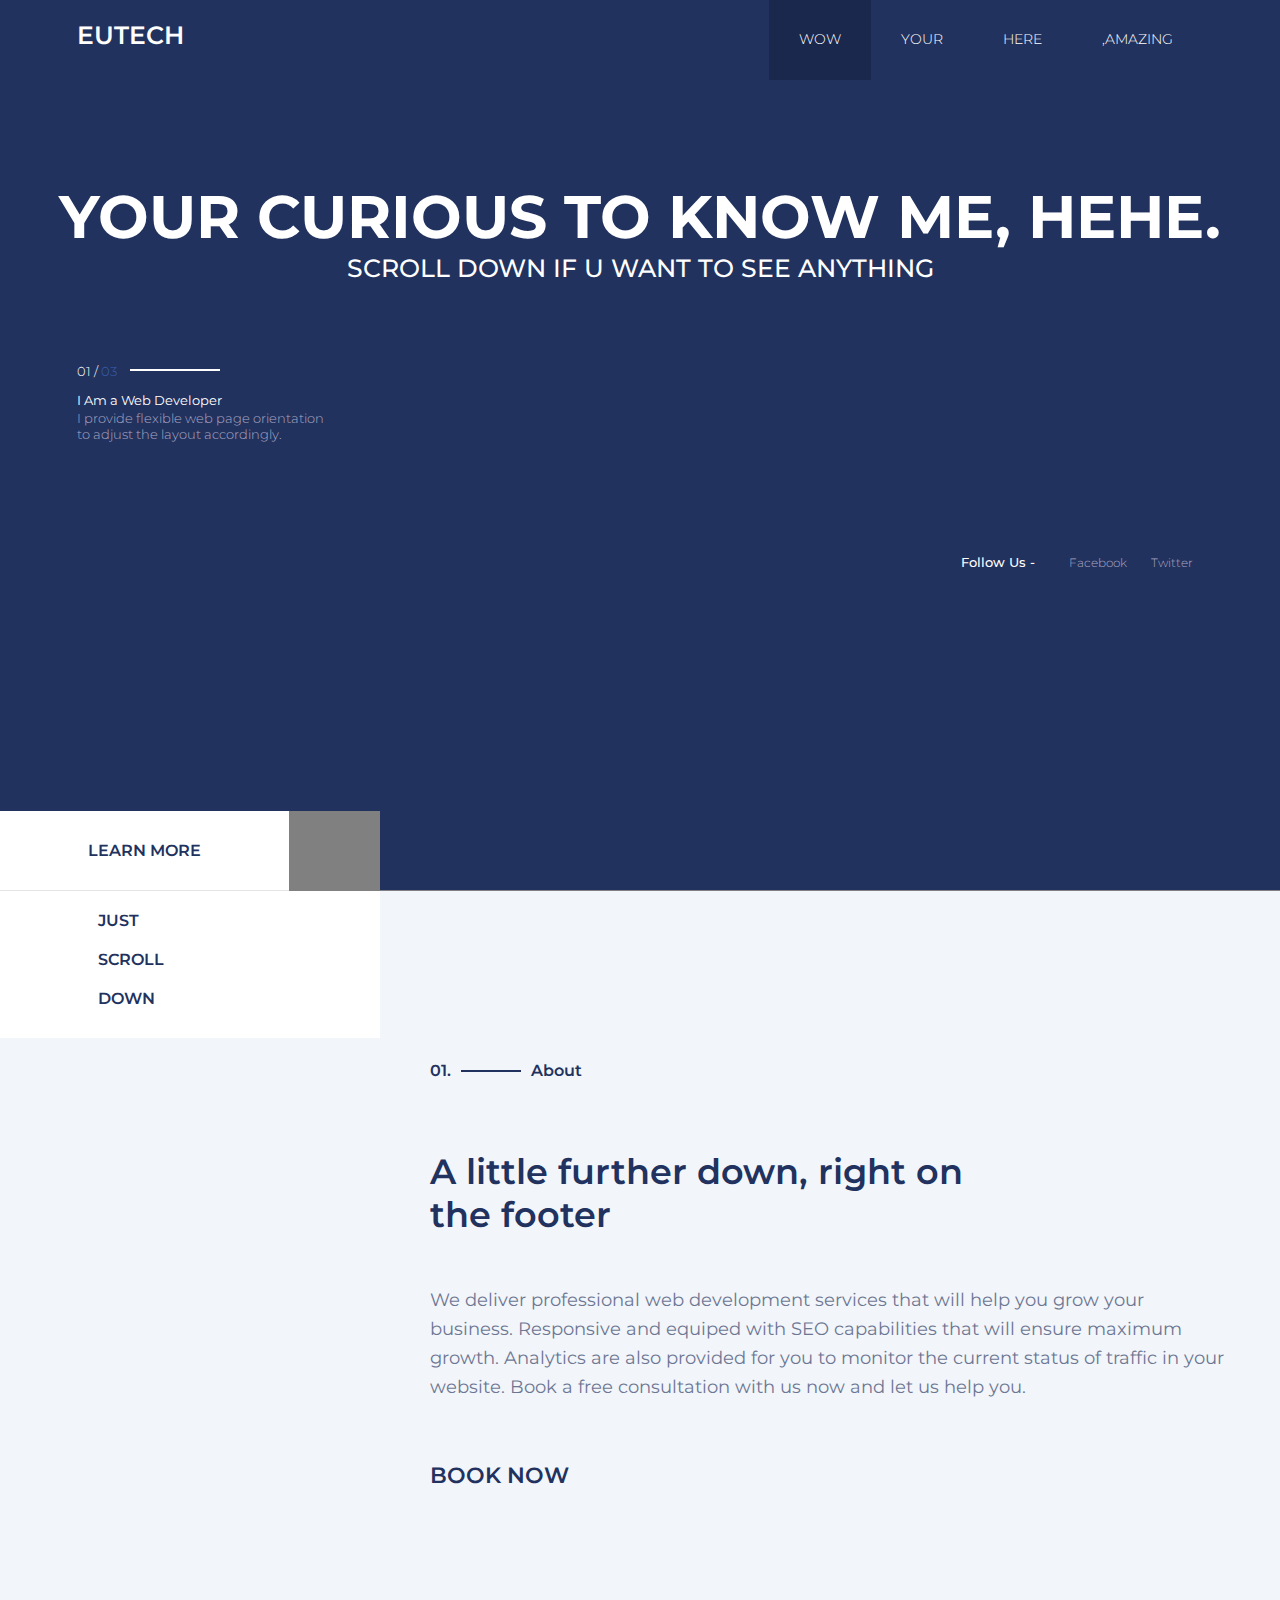
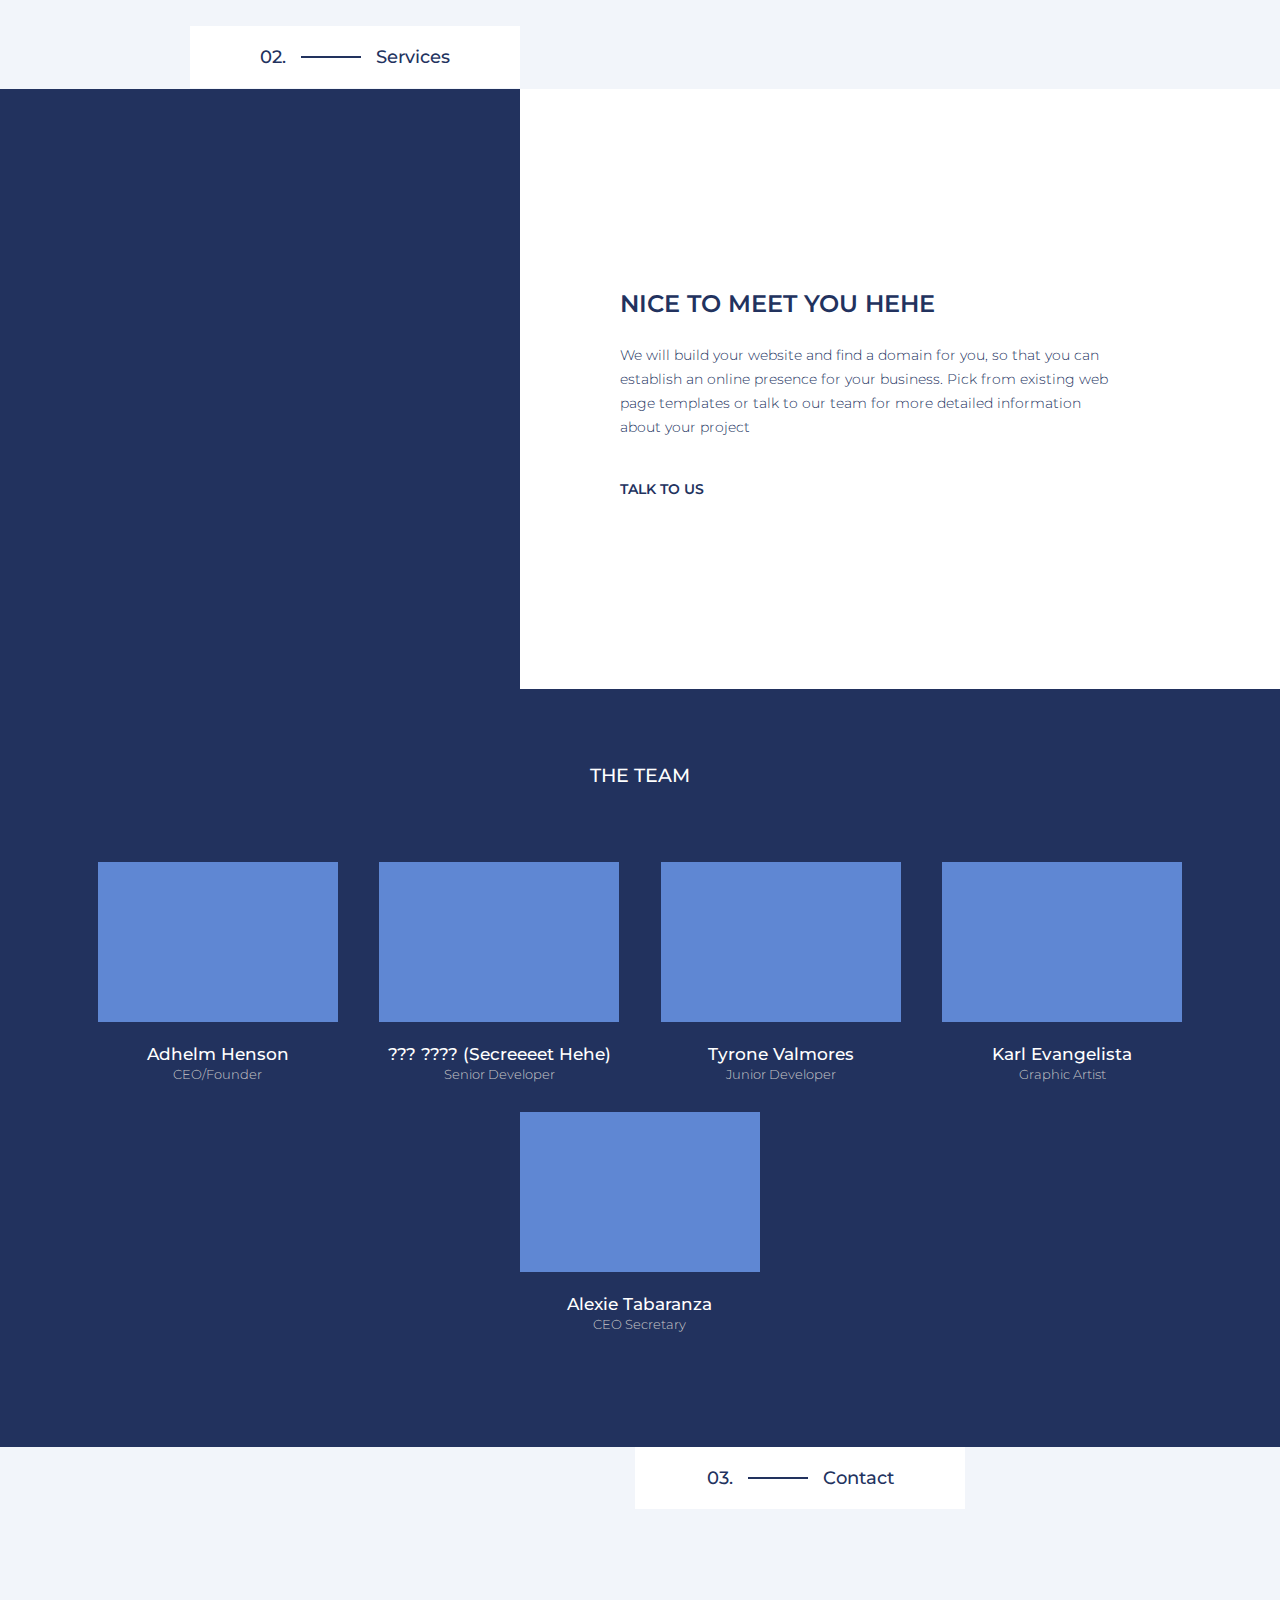
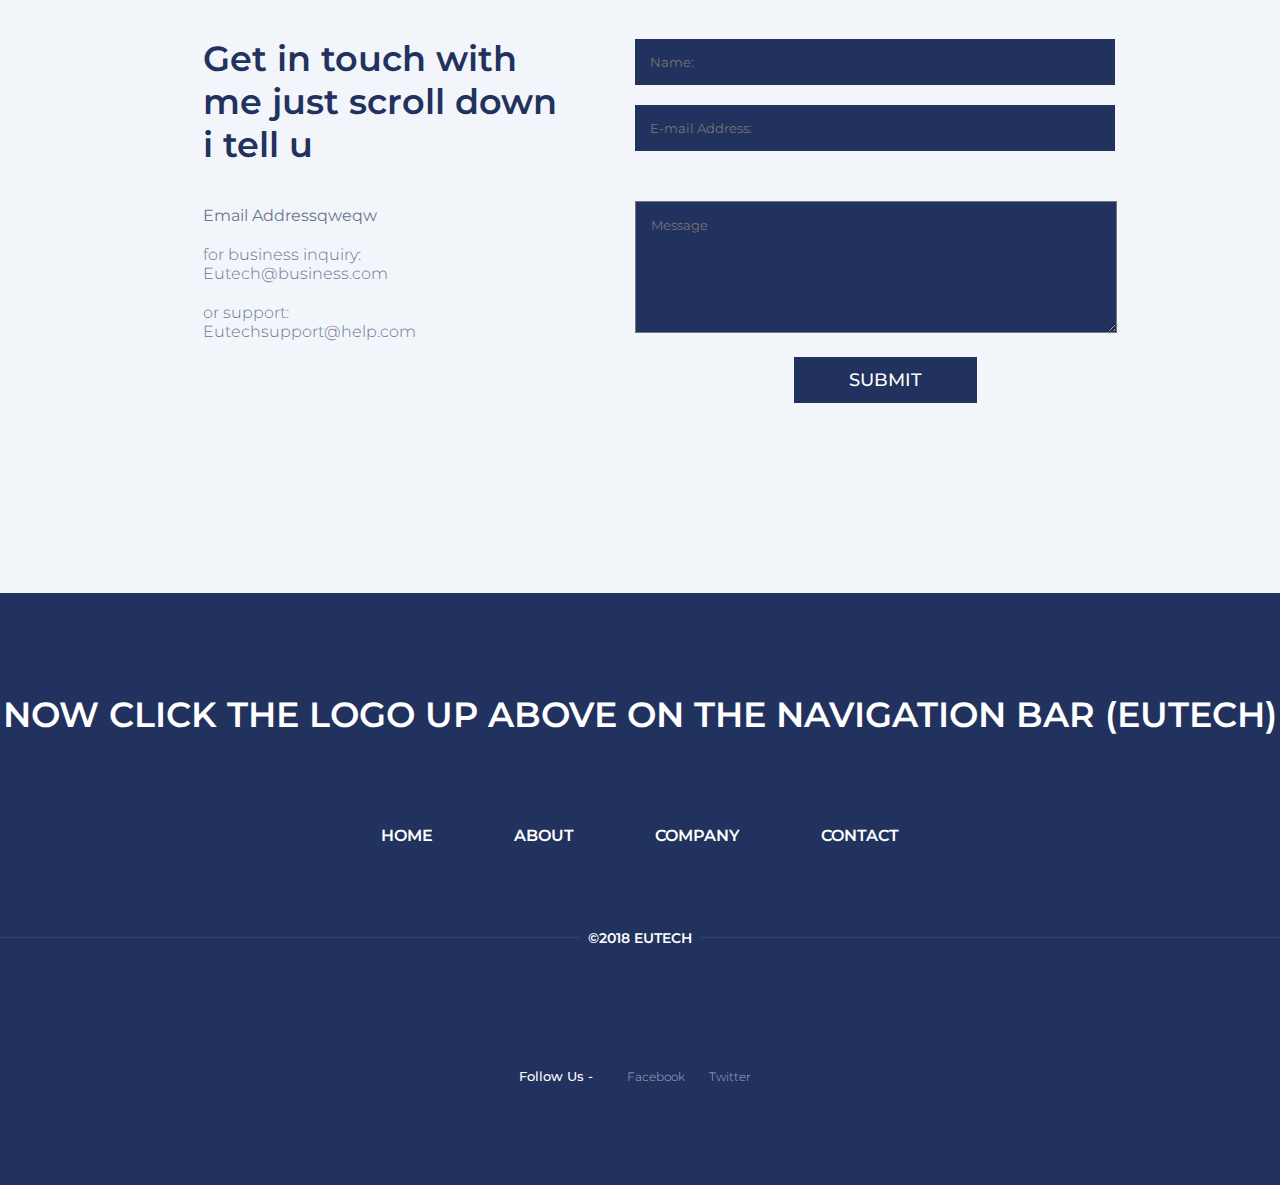
==== index.html @ febeaf43 "The First Instruction" ====
<!DOCTYPE html>
<html lang="en">
<head>
    <meta charset="UTF-8">
    <meta name="viewport" content="width=device-width, initial-scale=1.0">
    <meta http-equiv="X-UA-Compatible" content="ie=edge">
    <link rel="stylesheet" href="assets/includes/style.css">
    <script src="assets/includes/jquery-3.3.1.min.js"></script>
    <title>EUTech</title>
</head>
<body>
<section id="home">
    <nav>
        <div class="container">
            <div id="logo-container">
                <a href="">EUTECH</a>
            </div>
            <div id="nav-list">
                <ul>
                    <li class="links"><a href="">WOW</a></li>
                    <li class="links"><a href="">YOUR</a></li>
                    <li class="links"><a href="">HERE</a></li>
                    <li class="links"><a href="">,AMAZING</a></li>
                </ul>
            </div>
            <div id="hamburger">
                <ul>
                    <li></li>
                    <li></li>
                    <li></li>
                </ul>
            </div>
        </div>
    </nav>
    <div id="collapse">
            <div id="drop-down">
                <ul>
                    <li class="links"><a href="">WOW</a></li>
                    <li class="links"><a href="">YOUR</a></li>
                    <li class="links"><a href="">HERE</a></li>
                    <li class="links"><a href="">,AMAZING</a></li>
                </ul>
            </div>
        </div>
    <div id="page-title">
        <div id="title">YOUR CURIOUS TO KNOW ME, HEHE.</div>
        <div id="sub-title">SCROLL DOWN IF U WANT TO SEE ANYTHING</div>
    </div>
    <div id="image-container">
        <div id="case">
            <img src="assets/images/my-case.png" alt="">
        </div>
        <div id="monitor">
            <img src="assets/images/monitor.png" alt="">
        </div>
        <div id="website">
            <img src="assets/images/website.png" alt="">
        </div>
        <div id="mouse">
            <img src="assets/images/my-mouse.png" alt="">
        </div>
    </div>
    <div class="container">
        <div class="left-box">
            <div class="inline-blocks">
                <span id="white">01 /</span>
                <span id="dark-blue">03</span>
                <div id="line"></div>
            </div>
            <div id="responsive-text">
                <div id="title">I Am a Web Developer</div>
                <div id="sub-title">I provide flexible web page orientation to adjust the layout accordingly.</div>
            </div>
        </div>
    </div>
    <div class="container">
        <div class="follow-us">
            <span id="title">Follow Us - </span>
            <span id="facebook" class="follow-margin"><a href="#">Facebook</a></span>
            <span class="follow-margin"><a href="#">Twitter</a></span>
        </div>
    </div>
</section>
<section id="about">
    <div id="learn-more">
        <div id="top">
            <div class="title">LEARN MORE</div>
            <div id="arrow-container">
            </div>
        </div>
        <div id="bottom">
            <div class="container">
                <ul>
                    <li><a href="">JUST</a></li>
                    <li><a href="">SCROLL</a></li>
                    <li><a href="">DOWN</a></li>
                </ul>
            </div>
        </div>
    </div>
    <div id="about-content">
        <div id="top">
            <span>01. </span>
            <div></div>
            <span>About</span>
        </div>
        <div id="about-title">
            A little further down, right on the footer
        </div>
        <div id="about-p">
                We deliver professional web development services that will help you grow your business. 
                Responsive and equiped with SEO capabilities that will ensure maximum growth. 
                Analytics are also provided for you to monitor the current status of traffic in your website. 
                Book a free consultation with us now and let us help you.
        </div>
        <div id="book-now"><a href="#">BOOK NOW</a></div>
    </div>
</section>
<section id="services">
    <div id="services-left">
        <div class="white top" id="title-services">
            <span>02. </span>
            <div></div>
            <span>Services</span>
        </div>
        <div class="image-holder">
            <img src="assets/images/42384469_415673272591086_9199558371638771712_n.png" alt="">
        </div>
    </div>
    <div id="services-right">
        <div class="content">
            <div class="white top" id="title-services-right">
                <span>02. </span>
                <div></div>
                <span>Services</span>
            </div>
            <div id="services-title">
                NICE TO MEET YOU HEHE
            </div>
            <div id="services-content"> We will build your website and find a domain for you, so that you can establish an online presence for your business. Pick from existing web page templates or talk to our team for more detailed information 
                about your project</div>
            <div id="talk-to-us">
               <a href="">TALK TO US</a>
            </div> 
        </div>
    </div>
</section>
<section id="team">
    <div class="container">
        <div id="team-title">
            THE TEAM
        </div>
        <div id="team-container">
            <div class="team-boxes">
                <div class="box">
                    <div class="visit-port">
                        Visit Portfolio
                    </div>
                </div>
                <div class="team-name">Adhelm Henson</div>
                <div class="team-title">CEO/Founder</div>
            </div>
            <div class="team-boxes">
                <div class="box">
                    <div class="visit-port">
                        Visit Portfolio
                    </div>
                </div>
                <div class="team-name">??? ???? (Secreeeet Hehe)</div>
                <div class="team-title">Senior Developer</div>
            </div>
            <div class="team-boxes">
                <div class="box">
                    <div class="visit-port">
                        Visit Portfolio
                    </div>
                </div>
                <div class="team-name">Tyrone Valmores</div>
                <div class="team-title">Junior Developer</div>
            </div>
            <div class="team-boxes">
                <div class="box">
                    <div class="visit-port">
                        Visit Portfolio
                    </div>
                </div>
                <div class="team-name">Karl Evangelista</div>
                <div class="team-title">Graphic Artist</div>
            </div>
            <div class="team-boxes">
                <div class="box">
                    <div class="visit-port">
                        Visit Portfolio
                    </div>
                </div>
                <div class="team-name">Alexie Tabaranza</div>
                <div class="team-title">CEO Secretary</div>
            </div>
        </div>
    </div>
</section>
<section id="contact">
    <div id="touch">
        <div id="touch-container">
            <div id="touch-title">
                Get in touch with me just scroll down i tell u
            </div>
            <div id="touch-content">
                <div id="touch-content-title">
                    Email Addressqweqw
                </div>
                <div id="touch-content-content">
                    <div>
                        for business inquiry: <br>
                        Eutech@business.com 
                    </div>
                    <div>
                        or support: <br> Eutechsupport@help.com      
                    </div>
                </div>
            </div>
        </div>
    </div>  
    <div id="contact-container">
        <div class="white top">
            <span>03. </span>
            <div></div>
            <span>Contact</span>
        </div>
        <div class="padding-container">
            <div id="touch-2">
                <div id="touch-container-2">
                    <div id="touch-title">
                        Get in touch with me just scroll down I tell u
                    </div>
                    <div id="touch-content">
                        <div id="touch-content-title">
                            Email Address
                        </div>
                        <div id="touch-content-content">
                            <div>
                                for business inquiry: <br>
                                Eutech@business.com 
                            </div>
                            <div>
                                or support: <br> Eutechsupport@help.com      
                            </div>
                        </div>
                    </div>
                </div>
            </div>  
            <div id="form-container">
                <div class="form-group">
                    <input type="text" placeholder="Name:">
                </div>
                <div class="form-group">
                    <input type="text" placeholder="E-mail Address:">
                </div>
                <div class="form-group">
                    <textarea placeholder="Message"></textarea>
                </div>
                <div style="text-align:center">
                    <button id="submit-btn">SUBMIT</button>
                </div>
            </div>
        </div>
    </div>
</section>
<section id="footer">
    <div id="footer-title">
        NOW CLICK THE LOGO UP ABOVE ON THE NAVIGATION BAR (EUTECH)
    </div>
    <div id="footer-nav">
        <ul>
            <li><a href="">HOME</a></li>
            <li><a href="">ABOUT</a></li>
            <li><a href="">COMPANY</a></li>
            <li><a href="">CONTACT</a></li>
        </ul>
    </div>
    <div class="hr"></div>
    <div id="copyright">
        ©2018 EUTECH
    </div>
    <div class="follow-us">
        <span id="title">Follow Us - </span>
        <span id="facebook" class="follow-margin"><a href="#">Facebook</a></span>
        <span class="follow-margin"><a href="#">Twitter</a></span>
    </div>
</section>   

    <div class="fb-customerchat" page_id="159398245011373"></div>
    
<script>
    window.fbAsyncInit = function() {
    FB.init({
      appId            : '239597083398855',
      autoLogAppEvents : true,
      xfbml            : true,
      version          : 'v2.12'
    });
  };

  (function(d, s, id){
     var js, fjs = d.getElementsByTagName(s)[0];
     if (d.getElementById(id)) {return;}
     js = d.createElement(s); js.id = id;
     js.src = "https://connect.facebook.net/en_US/sdk.js";
     fjs.parentNode.insertBefore(js, fjs);
   }(document, 'script', 'facebook-jssdk'));
    
    
$(document).ready(function(){
    $('#hamburger').click(function(){
        $('#collapse').slideToggle('slow');
    });
    $(window).scroll(function(e){
        if($(window).scrollTop() > 0){
            $($('nav')[0]).css('animation','changeBGnav .3s  normal ease-in-out forwards');
            $('#logo-container a').css('animation','changeColorLogo .3s  normal ease-in-out forwards');
            $('#hamburger li').css('animation','changeBGham .3s  normal ease-in-out forwards');
        }else{
            $($('nav')[0]).css('animation','changeBG2nav .3s  normal ease-in-out forwards');
            $('#logo-container a').css('animation','changeColor2Logo .3s  normal ease-in-out forwards');
            $('#hamburger li').css('animation','changeBG2ham .3s  normal ease-in-out forwards');
        }
    });
    $('.links').click(function(e){
        e.preventDefault()
        $('html,body').animate({
            scrollTop: $('#'+e.target.innerText.toLowerCase()).offset().top - 70
        },1000)
    });
    $('#collapse .links').click(function(){
        $('#hamburger').click();
    })
})
</script>
</body>
</html>
---- assets/includes/style.css ----
@import url('https://fonts.googleapis.com/css?family=Montserrat:300,400,500,600');


*{
    margin: 0px;
    padding: 0px;
    font-family: 'Montserrat', sans-serif;;
}
li{
    text-decoration: none;
    list-style-type: none;
}
.container{
    width: 88%;
    margin: auto;
}
#logo-container{
    font-weight: 600;
    color: white;
    font-size: 25px;
    float: left;
}
#logo-container a{
    color: white;
}
#collapse{
    position: fixed;
    text-align: center;
    top: 70px;
    width: 100%;
    display: none;
    background: white;
    z-index: 2;
}
#collapse li{
    margin: 30px 0px;
}
#collapse li a{
    font-weight: 600;
    color: #22325e;
    font-size: 20px;
}

#home{
    border-bottom: 1px solid grey;
    background: #22325e;
    height: 870px;
    padding-top: 20px;
}
#nav-list ul{
    display: flex;
}
#nav-list{
    float: right;
}
#hamburger{
    float: right;
    width: 50px;
    /* background: white; */
    cursor: pointer;
    transition: .3s all linear;
    display: none;
}
#hamburger li{
    border-radius: 4px;
    width: 30px;
    margin: 4px auto;
    height: 5px;
    background: white;
}

a{
    text-decoration: none;
}
#nav-list a{
    font-weight: 300;
    color: white;
    padding: 40px 0px 40px 0px;
}
#nav-list li{
    margin-top: -20px;
    padding-top: 35px;
    padding: 30px 30px 0px 30px; 
    height: 50px;
    font-size: 14px;
    background: #22325e;
    transition: .2s all linear;
}
#nav-list li:hover{
    background: #1a284d;
}

#nav-list li:nth-child(1){
    background: #1a284d;
}

#page-title{
    text-align: center;
    margin-top: 160px;
    position: relative;
}

#page-title #title{
    font-size: 60px;
    color: white;
    font-weight: bold;
}
#page-title #sub-title{
    font-size: 25px;
    color: white;
    font-weight: 500;
}
#image-container{
    position: relative;
    width: 600px;
    margin: 50px auto 2px auto;
}
#image-container > *{
    display: inline-block;
}
#image-container img{
    width: 100%;
}
#image-container #case{
    width: 80px;
    margin-right: 15px;
}
#image-container #monitor{
    width: 350px;
}
#image-container #website{
    width: 240px;
    position: absolute;
    top: -35px;
    right: 4px;
}
#image-container #mouse{
    width: 66px;
}
.left-box{
    font-weight: 300;
    font-size: 13px;
    width: 250px;
}
.left-box #white{
    color: white;
}
.left-box #dark-blue{
    color: #3860b2
}
.left-box #line{
    border-top: 2px solid white;
    width: 90px;
    height: 5px;
    margin-left: 10px;
    margin-top: 15px;
}
.inline-blocks > *{
    display: inline-block;
}

#responsive-text{
    margin-top: 13px;
}
#responsive-text #title{
    color: white;
    font-weight: 400;
}
#responsive-text #sub-title{
    margin-top: 2px;
    color: #aaa6c2;

}

.follow-us{
    text-align: right;
    margin-top: 110px;
    color: white;
}
.follow-us #facebook{
    margin-left: 30px;
}
.follow-us #title{
    font-size: 13px;
    font-weight: 500;
}
.follow-us a{
    color: #aaa6c2;
    font-size: 12px;
    font-weight: 300;
    transition: .3s all linear;
}
.follow-us a:hover{
    color: white;
    transform: translate(0px,12px);
}
.follow-margin{
    margin: 0px 10px;
}
#learn-more{
    position: relative;
    top: -80px;
    background: white;
    color:#22325e;
    font-weight: 600;
    width: 380px;
    height: 227px;
}
#about{
    background: #f2f5fa ;
}
#about #about-content{
    padding-top: 170px;
    padding-left: 50px;
}
#learn-more .title{
    border-bottom: 1px solid #e4e4e4;
}
#learn-more #top {
    display: flex;
}
#learn-more .title{
    text-align: center;
    width: 360px;
   padding: 30px 0px;
}
#arrow-container{
    width: 30%;
    height: 79.5px;
    background: grey;
}
#learn-more #bottom li a{
    color: #22325e; 
}
#learn-more #bottom li{
    width: 100px;
    transition: .3s all linear;
}
#learn-more #bottom li:hover{
    color: grey;
    transform: translate(8px,0px);
}
#learn-more #bottom li:nth-child(1){
    padding-top: 20px;
}
#learn-more #bottom li:nth-child(3){
    padding-bottom: 26px;
}
#learn-more #bottom li{
    padding: 10px 0px 10px 20px;
}
#learn-more #bottom ul{
    margin-left: 55px;
}

#about{
    display: flex;
}
#about-content #top div{
    width: 60px;
    height: 9px;
    margin: 0px 10px;
    border-bottom: 2px solid #22325e;
}
#about-content #top{
    display: flex;
}
#about-content #top{
    color: #22325e;
    font-weight: 600;
    font-size: 16px;
}
#about-content #about-title{
    color: #22325e;
    font-size: 35px;
    font-weight: 600;
    margin: 70px 0px 50px 0px;
    width: 570px;
}
#about-content #about-p{
    width: 800px;
    font-size: 18px;
    line-height: 29px;
    color: #6d7793;
    margin-bottom: 60px;
}
#about-content #book-now {
    margin-bottom: 200px;
}
#about-content #book-now a{
    font-weight: 600;
    font-size: 22px;
    color: #22325e;
}
.top div{
    width: 60px;
    height: 1px;
    margin: 0px 10px;
    padding-bottom: 4px; 
    border-top: 2px solid #22325e;
}
.top{
    font-size: 18px;
    font-weight: 500;
    width: 330px;
    text-align: center;
    color: #22325e;
    padding: 20px 0px;
}
.top > *{
    display: inline-block;
}
.white{
    background: white;
}
#title-services{
    margin-top: -63px;
    float:right;
}
#services{
    height: 600px;
    display: flex;
}
#services #services-left{
    background: #22325e;
    width: 1770px;
}
.image-holder img{
    width: 100%;
}
.image-holder{
    margin: 170px auto 0px auto;
    width: 400px;
}
#services #services-right .content{
    width: 500px;
    margin: 200px 160px 0px 100px;
}
#services #services-right #services-content{
    font-size: 14px;
    font-weight: 300;
    color: #22325e;
    line-height: 24px;
    margin-bottom: 40px;
}
#services-right #services-title{
    font-weight: 600;
    font-size: 24px;
    color: #22325e;
    margin-bottom: 25px;
}
#services-right #talk-to-us a{
    color: #22325e;
    font-weight: 600;
    font-size: 14px;
}
#team{
    padding: 75px 0px 100px 0px;
    background: #22325e;
    color: white;
}
#team #team-title{
    text-align: center;
    font-weight: 500;
    font-size: 19px;
    margin-bottom: 60px;
}
#team #team-container{
    display: flex;
    flex-wrap: wrap;
}
#team #team-container > * {
    text-align: center;
    flex-grow: 1;
}
#team-container .team-boxes{
    margin: 15px 10px;
}
#team .team-boxes .box{
    width: 240px;
    height: 160px;
    margin: auto;
    background: #5f87d3;
    margin-bottom: 22px;
    position: relative;
    overflow: hidden;
    cursor: pointer;
}
#team .box .visit-port{
    font-size: 12px;
    position: absolute;
    top: 100%;
    left: 50%;
    transform: translate(-50%,0%);
    transition: .3s all linear;
}
#team .team-boxes .box:hover .visit-port{
    top: 87%;
}
#team .team-name{
    font-weight: 500;
    font-size: 17px;
    margin-bottom: 2px;
}

#team .team-title{
    font-weight: 300;
    color: #c7c7c8;
    font-size: 13px;
}
#contact{
    display: flex;
    background: #f2f5fa;
    padding-bottom: 170px;
}
#contact > * {
    flex-grow: 1;
}
#contact #touch-container{
    width: 360px;
    margin: 190px auto 0px auto;
    padding-left: 130px;
}
#touch #touch-title{
    font-weight: 600;
    font-size: 35px;
    color:#22325e;
    margin-bottom: 40px;
}
#touch-content #touch-content-title{
    color:#697792;
    font-size: 16px;
}
#touch-content #touch-content-content{
    font-weight: 300;
    color: #697792;
}
#touch-content #touch-content-content > *{
    margin-top: 20px;
}
#form-container{
    margin-top: 120px;
    width: 500px;
}
#form-container input, #form-container textarea{
    width: 90%;
    padding: 15px;
    background: #22325e;
    color: white;
}
#form-container textarea{
    margin-top: 40px;
    height: 100px;
}
#form-container input{
    margin: 10px 0px;
    border:none;
    box-shadow: 0px 0px 0px #3860b2;
    transition: .2 all linear;
}
#form-container input:focus{
    box-shadow: 0px 0px 10px #3860b2;
}
#form-container #submit-btn{
    font-size: 18px;
    cursor: pointer;
    border:none;
    padding: 12px 55px;
    background: #22325e;
    color: white;
    font-weight: 500;
    margin: 20px;
    transition: .3s all linear;
}
#form-container #submit-btn:hover{
    background: white;
    color: #22325e;
}
#footer{
    padding: 100px 0px;
    background: #22325e;
}

#footer #footer-title{
    text-align: center;
    font-weight: 600;
    font-size: 35px;
    color: white;
}
#footer #footer-nav{
    width: 600px;
    margin: 90px auto;
}
#footer #footer-nav a{
    color: white;
    font-weight: 600;
}
#footer #footer-nav ul{
    display: flex;
}
#footer #footer-nav li{
    flex-grow: 1;
    text-align: center;
}
.hr{
    height: 2px;
    border-bottom: 1px solid #304477;
}
#footer #copyright{
    background: #22325e;
    position: relative;
    color: white;
    font-weight: 600;
    font-size: 14px;
    top: -9px;
    width: 120px;
    text-align: center;
    margin: auto;
}
#footer .follow-us{
    text-align: center;
}
/* #services{
    overflow: hidden;
} */
#title-services-right{
    display: none;
}
#touch-2 #touch-title{
    font-weight: 600;
    font-size: 35px;
    color: #22325e;
    margin-bottom: 40px;
}
#touch-2{
    display: none;
}
@keyframes changeColorLogo{
    from{
        color: white
    }
    to{
        color: #22325e;
    }
}
@keyframes changeColor2Logo{
    from{
        color: #22325e
    }
    to{
        color: white;
    }
}
/* #logo-container{
    animation: changeColorLogo .3s  normal ease-in-out forwards;
} */

@keyframes changeBGnav{
    from{
        background:#22325e;
    }
    to{
        background: white;
    }
}


@keyframes changeBG2nav{
    from{
        background: white;
    }
    to{
        background:#22325e;
    }
}
/* nav{
    animation: changeBGnav .3s  normal ease-in-out forwards;
} */

@keyframes changeBGham{
    from{
        background:white;
    }
    to{
        background: #22325e;
    }
}
@keyframes changeBG2ham{
    from{
        background:#22325e;
    }
    to{
        background: white;
    }
}
/* #hamburger li{
    animation: changeBGham .3s  normal ease-in-out forwards;
} */


@media screen and (max-width:1250px){
    #about-content #about-p{
        width: 85%;
    }
}
@media screen and (max-width:1170px){
    .image-holder{
        width: 0px;
    }
    #services #services-left{
        width: 0px;
    }
    #services #services-right{
        width: 100%;
        text-align: center;
    }
    #title-services-right{
        display: block;
    }
    #services #services-right .content{
        margin:80px auto 0px auto;
    }
    #services {
        height:490px;
    }
    #title-services-right{
        margin-bottom: 30px;
        text-align: left;
    }
}

@media screen and (max-width:1030px){
    #form-container{
        margin-top: 70px;
    }
    #touch{
        display: none;
    }
    #touch-2{
        display: block;
        margin-top: 80px;
    }
    .padding-container{
        padding-left: 70px;
    }
    #learn-more{
        position: absolute;
        top:792px;
    }
}
@media screen and (max-width:700px){
    #nav-list{
        display: none;
    }
    #hamburger{
        display: block;
    }
    nav{
        position: fixed;
        padding: 20px;
        width: 100%;
        top:0px;
        background: transparent;
        z-index: 2;
    }
    #logo-container{
        color: white;
        margin-left: -30px;
    }
    #hamburger li{
        background: white;
    }
}

@media screen and (max-width:650px){
    .padding-container{
        padding-left: 0px;
    }
    #touch-2{
        width: 93%;
        margin: 80px auto 0px auto;
    }
    #form-container{
        width: 93%;
        margin: 70px auto 0px auto;
    }
    #footer #footer-nav{
        width:90%;
    }
    #image-container{
        width: 80%;
    }
    #image-container #case{
        width: 10%;
    }
    #image-container #monitor{
        width: 74%;
    }
    #image-container #website{
        width: 40%;
    }
    #image-container #mouse{
        width: 9%;
    }
    #about-content #about-title{
        width: 93%;
    }
    #learn-more{
        width: 80%;
    }
    #services #services-right .content{
        width: 93%;
    }
    .left-box{
        margin-top: 40px;
    }
    .follow-us{
        margin-top: 50px;
    }
}

@media screen and (max-width:460px){
    .follow-us{
        margin-top: 90px;
    }
}

@media screen and (max-width:450px){
    .follow-us{
        margin-top: 50px;
    }
}

@media screen and (max-width:400px){
    #form-container{
        width: 80%;
    }
    
}
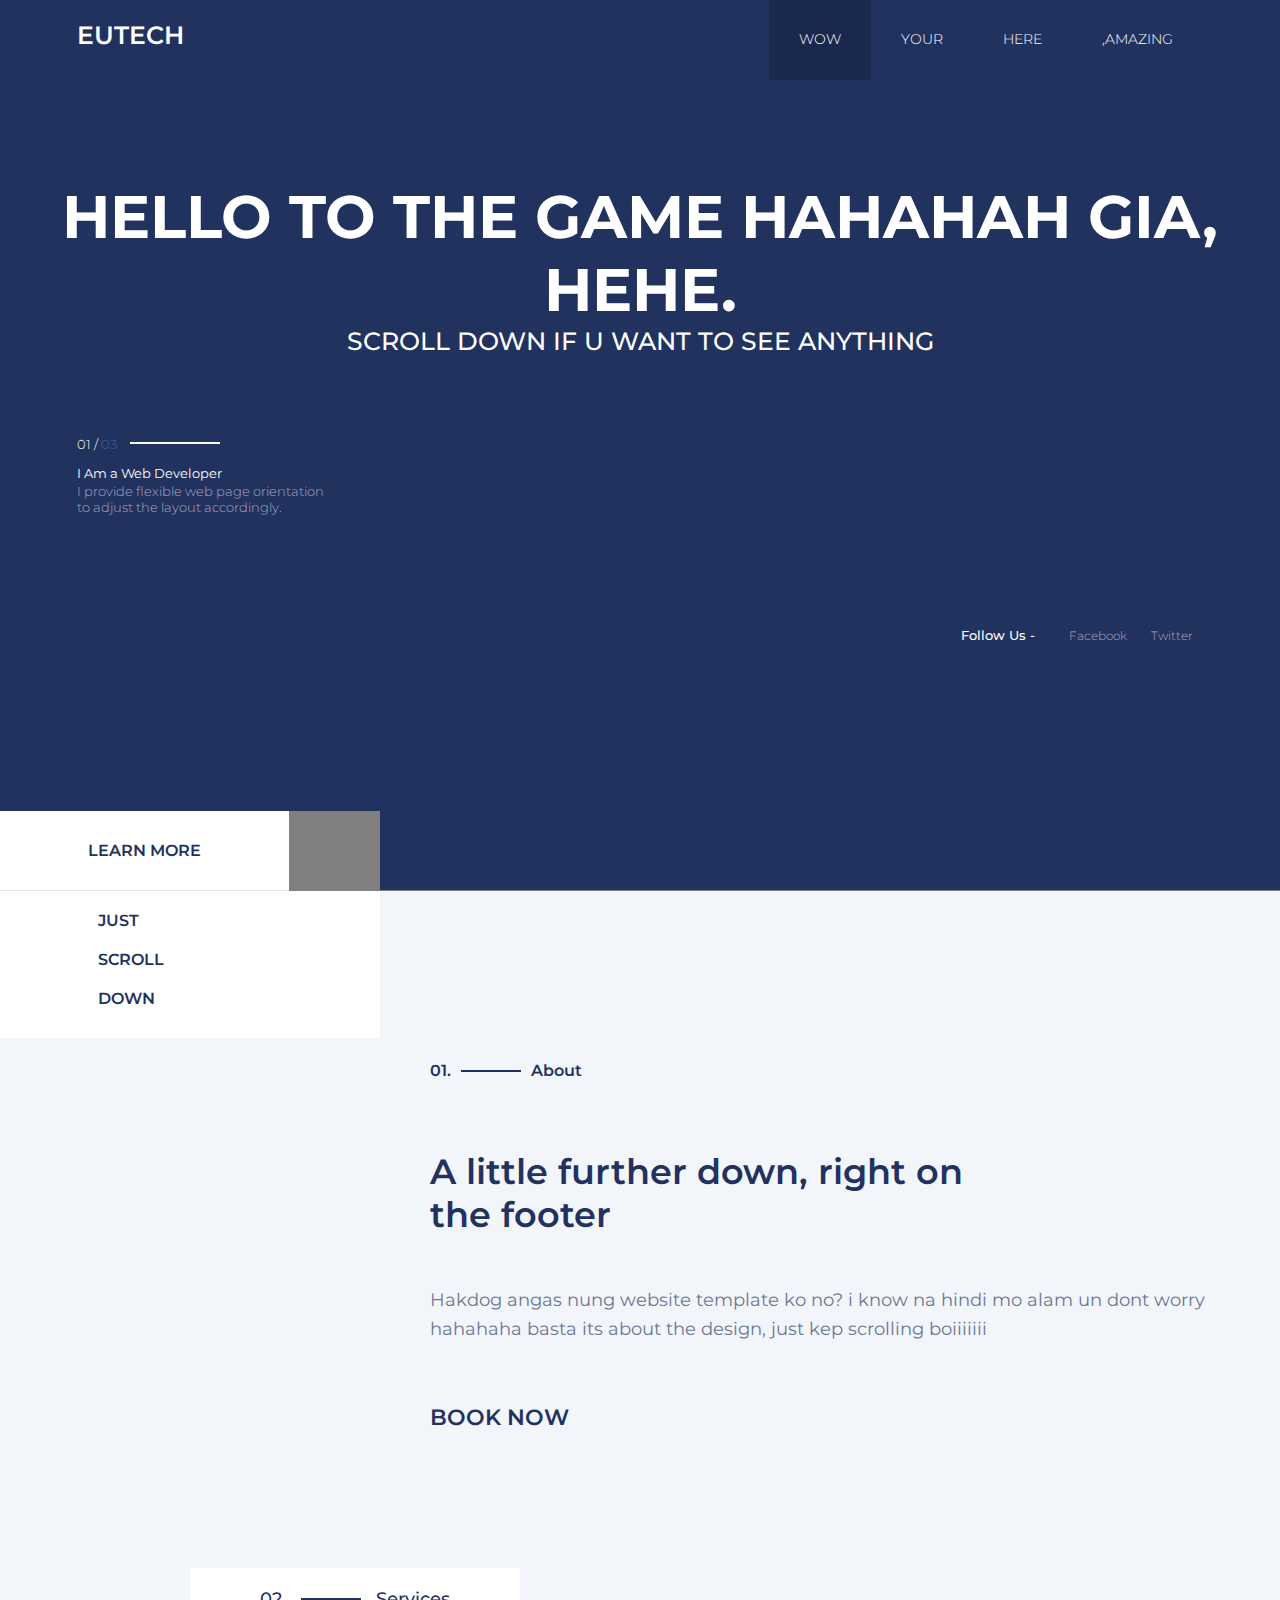
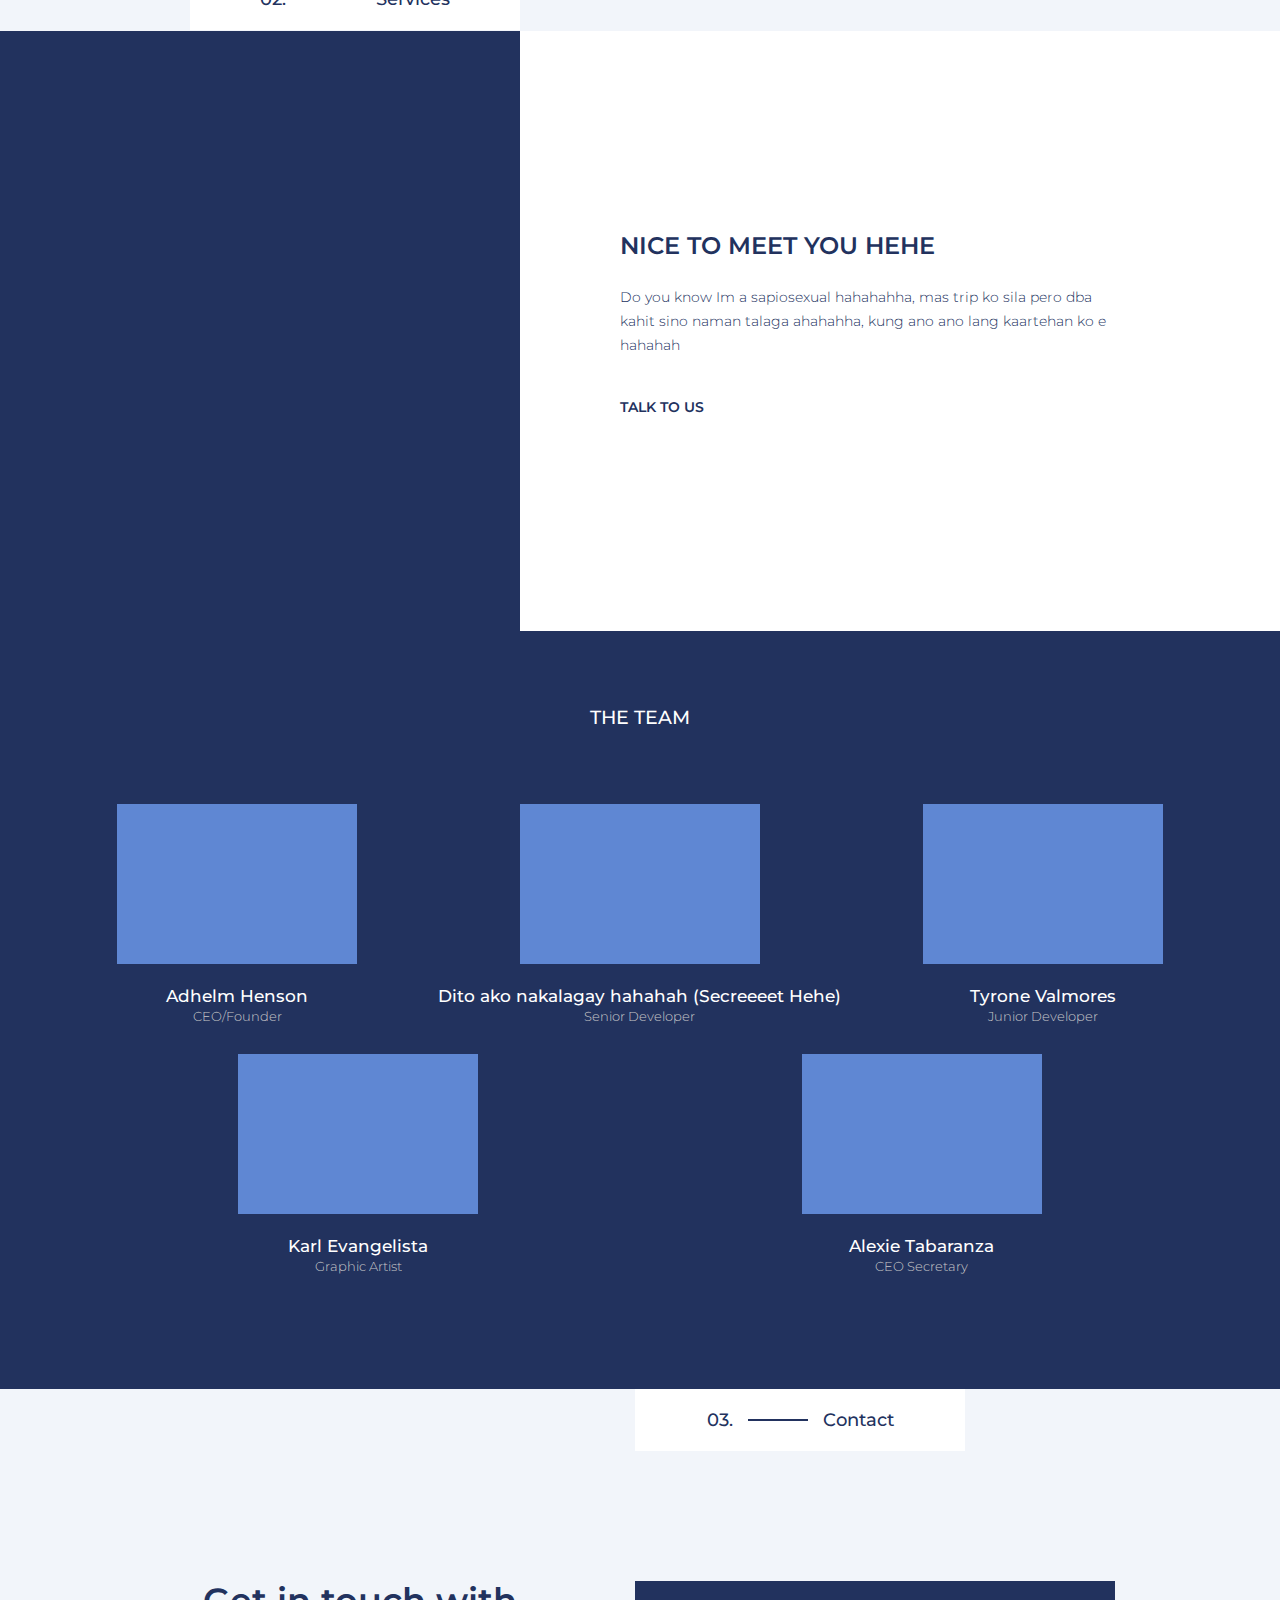
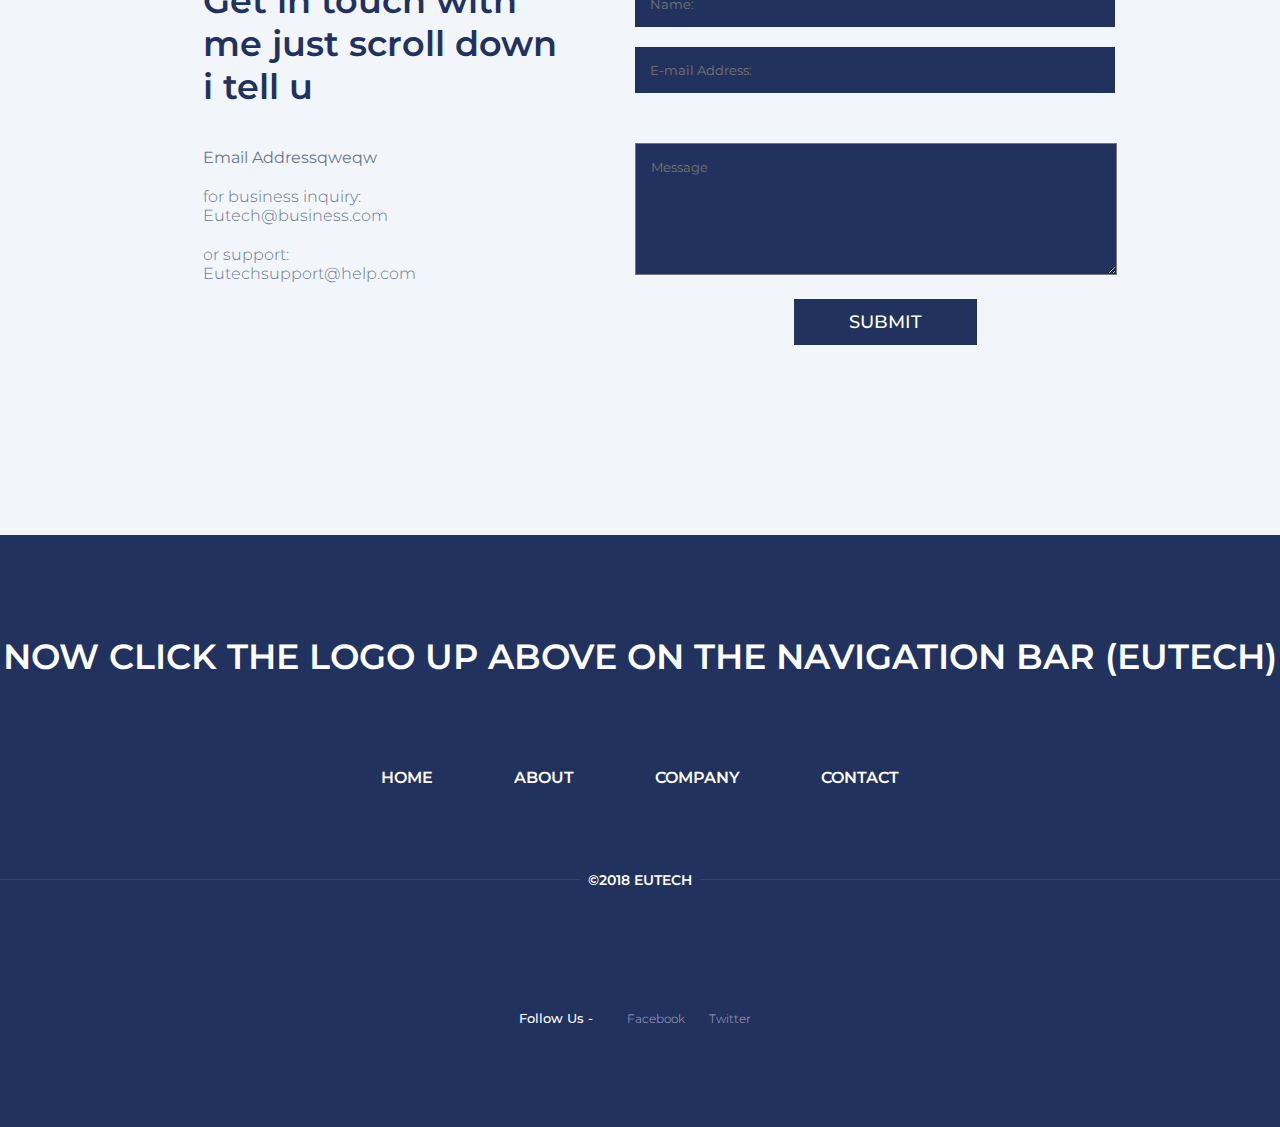
==== commit 6708ca27: "Part 3 is here" ====
--- a/index.html
+++ b/index.html
@@ -13,7 +13,7 @@
     <nav>
         <div class="container">
             <div id="logo-container">
-                <a href="">EUTECH</a>
+                <a href="part1.html">EUTECH</a>
             </div>
             <div id="nav-list">
                 <ul>
@@ -43,7 +43,7 @@
             </div>
         </div>
     <div id="page-title">
-        <div id="title">YOUR CURIOUS TO KNOW ME, HEHE.</div>
+        <div id="title">HELLO TO THE GAME HAHAHAH GIA, HEHE.</div>
         <div id="sub-title">SCROLL DOWN IF U WANT TO SEE ANYTHING</div>
     </div>
     <div id="image-container">
@@ -108,10 +108,10 @@
             A little further down, right on the footer
         </div>
         <div id="about-p">
-                We deliver professional web development services that will help you grow your business. 
-                Responsive and equiped with SEO capabilities that will ensure maximum growth. 
-                Analytics are also provided for you to monitor the current status of traffic in your website. 
-                Book a free consultation with us now and let us help you.
+               <!-- Sobrang nakakatamad na kasi ung papakilala lang tapos ganun lang, Alam mo un,
+               Walang ka challenge challenge, So I created this website for u to solve, para naman
+               medyo nakakatuwa at worth it ung pag kilala mo sakin hahahaha saya saya. -->
+               Hakdog angas nung website template ko no? i know na hindi mo alam un dont worry hahahaha basta its about the design, just kep scrolling boiiiiiii
         </div>
         <div id="book-now"><a href="#">BOOK NOW</a></div>
     </div>
@@ -137,8 +137,10 @@
             <div id="services-title">
                 NICE TO MEET YOU HEHE
             </div>
-            <div id="services-content"> We will build your website and find a domain for you, so that you can establish an online presence for your business. Pick from existing web page templates or talk to our team for more detailed information 
-                about your project</div>
+            <div id="services-content"> 
+                <!-- I do coding on a lot of free time, read, watch netflix, play instruments. Just ur typical guy. I'm a sapiosexual, I really love intelligent women hahaha. Pero malay mo after mo dito dba, its a date and mainlove ako sayo hahaha, d ako ganun kagwapuhan pero pwede na hahahah -->
+                Do you know Im a sapiosexual hahahahha, mas trip ko sila pero dba kahit sino naman talaga ahahahha, kung ano ano lang kaartehan ko e hahahah
+            </div>
             <div id="talk-to-us">
                <a href="">TALK TO US</a>
             </div> 
@@ -166,7 +168,7 @@
                         Visit Portfolio
                     </div>
                 </div>
-                <div class="team-name">??? ???? (Secreeeet Hehe)</div>
+                <div class="team-name">Dito ako nakalagay hahahah (Secreeeet Hehe)</div>
                 <div class="team-title">Senior Developer</div>
             </div>
             <div class="team-boxes">
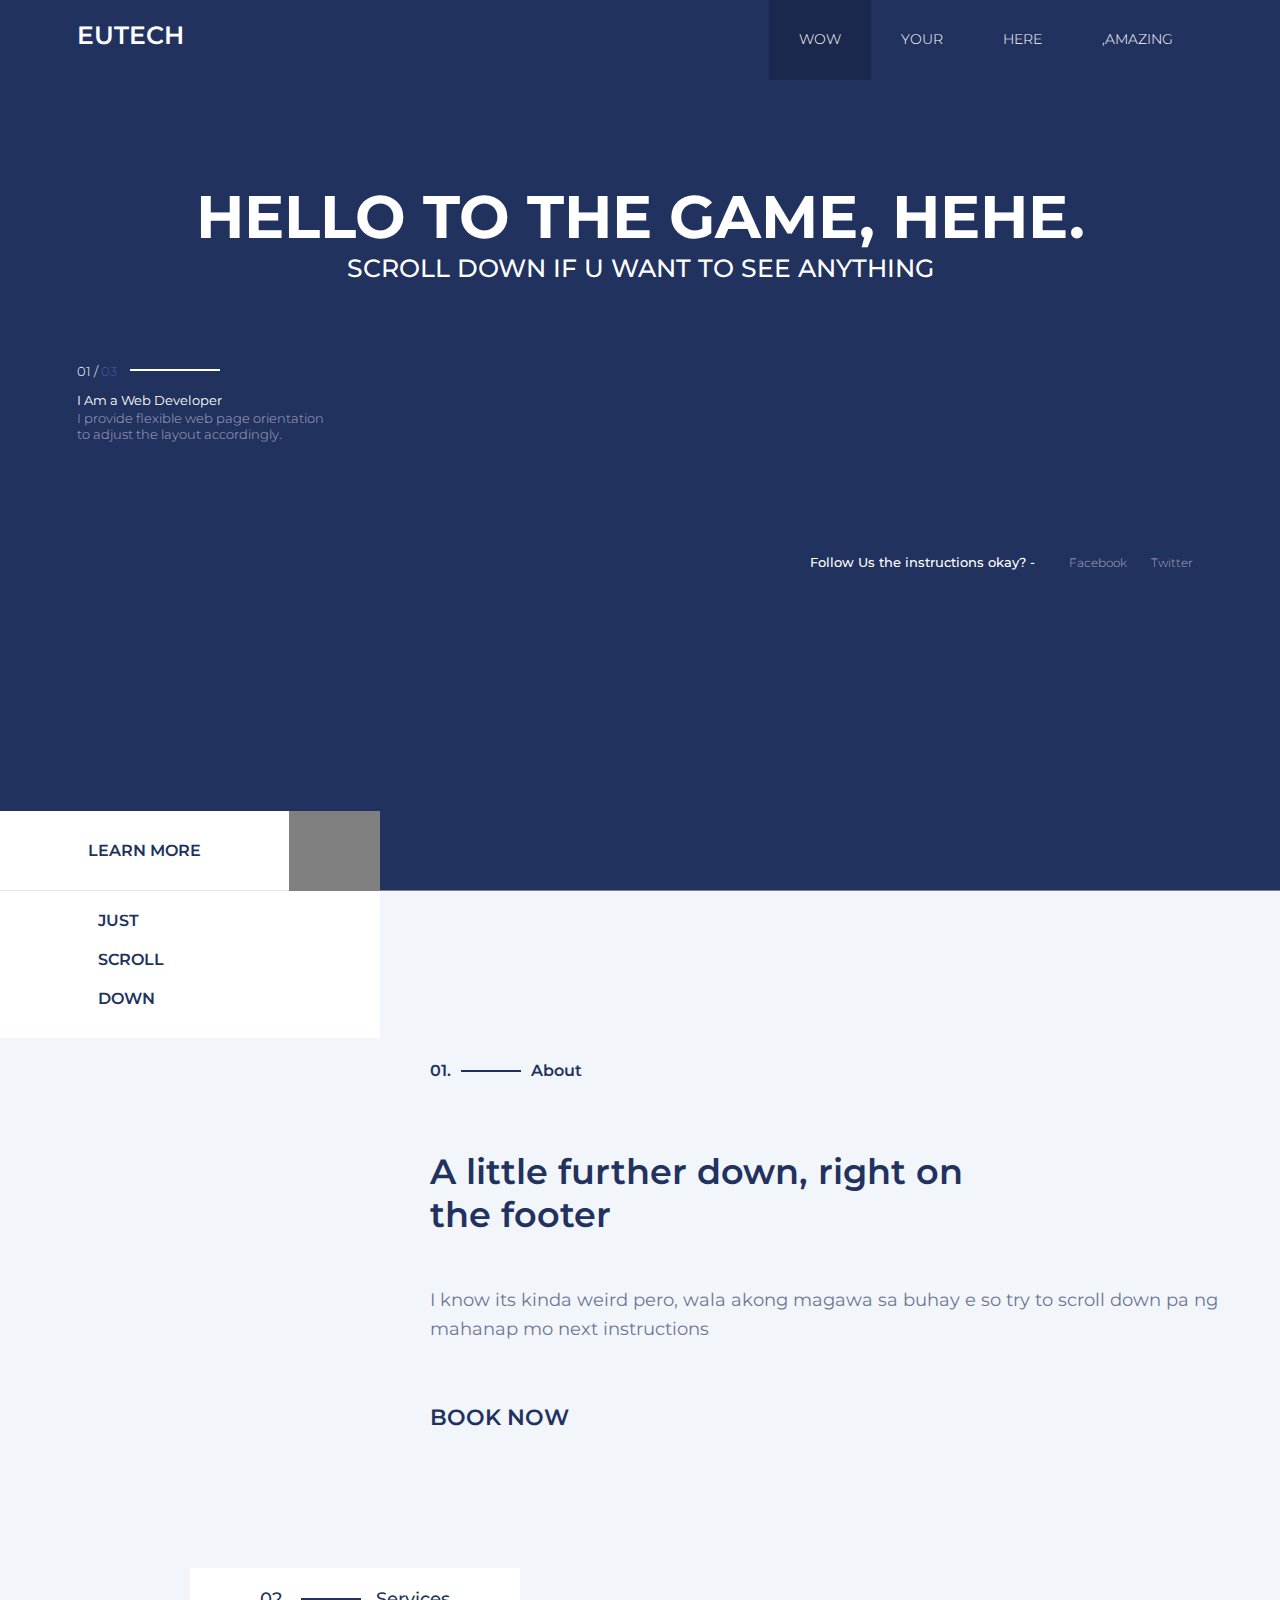
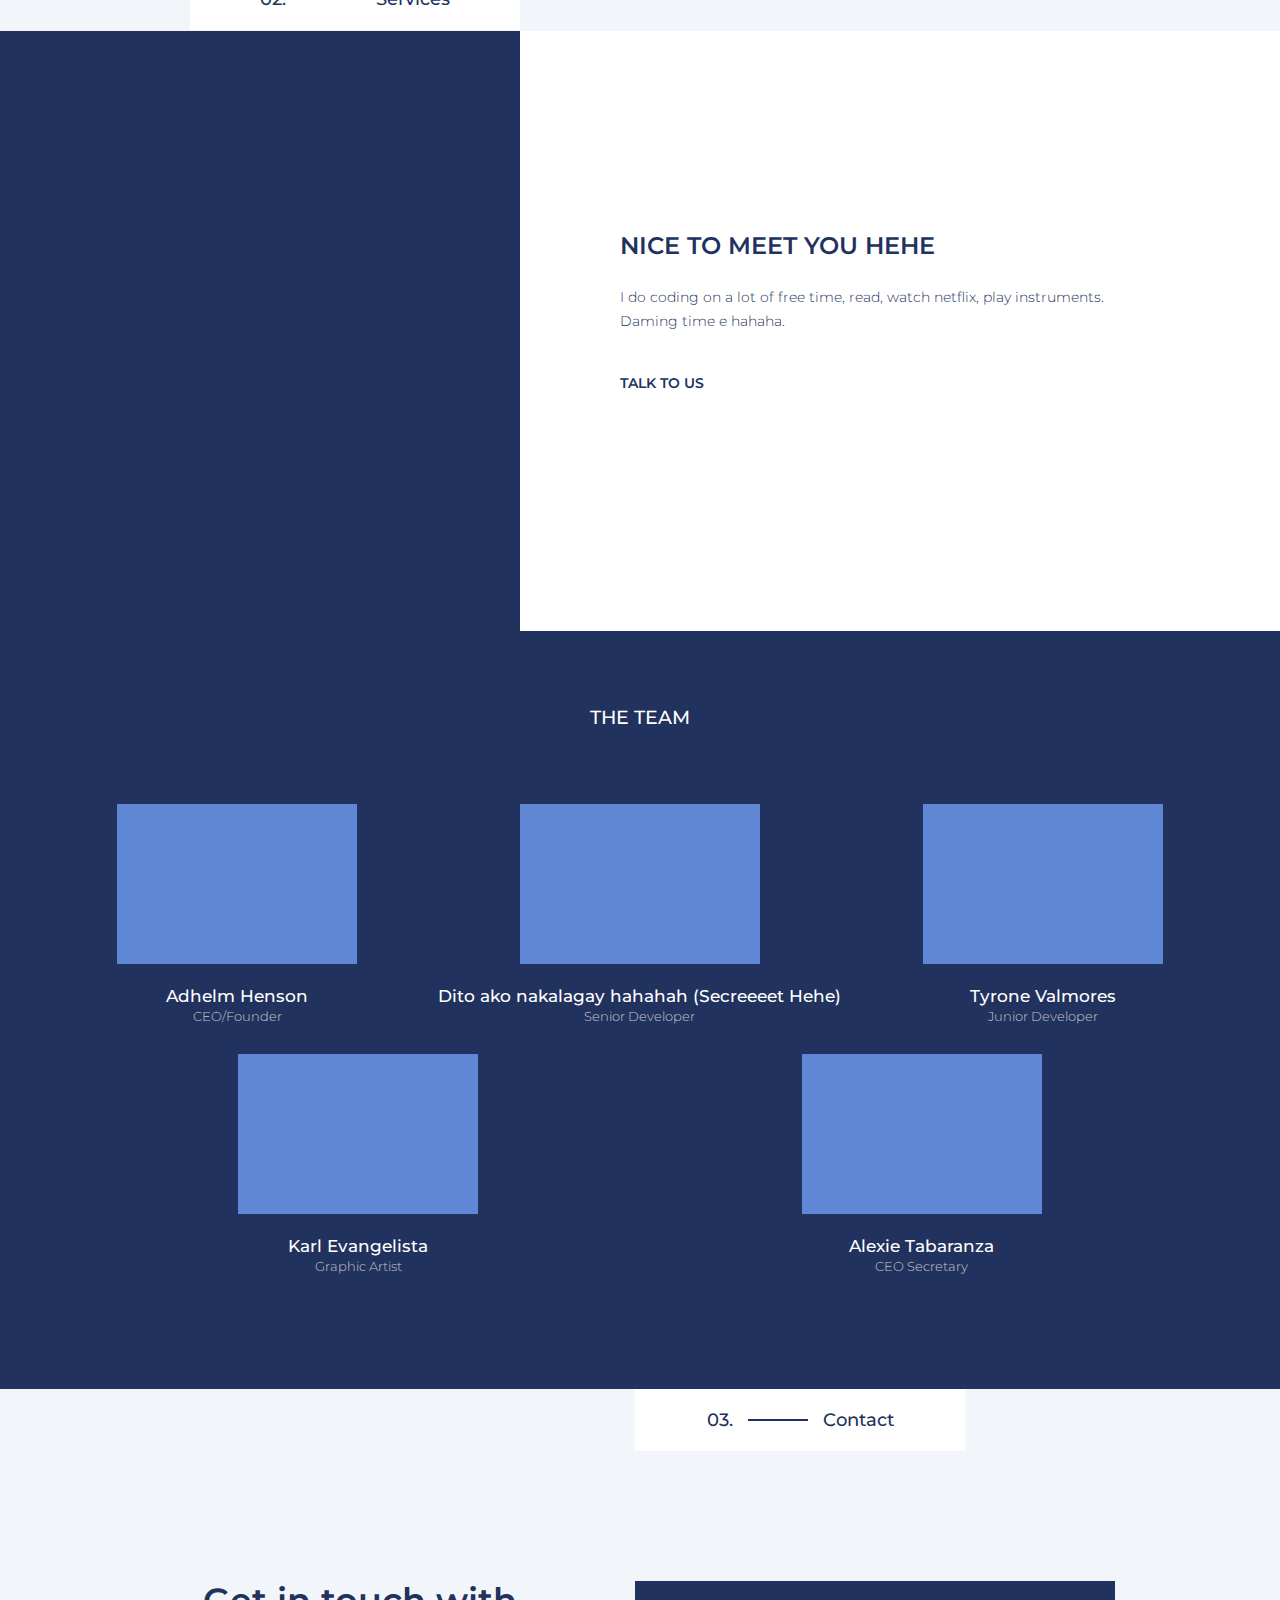
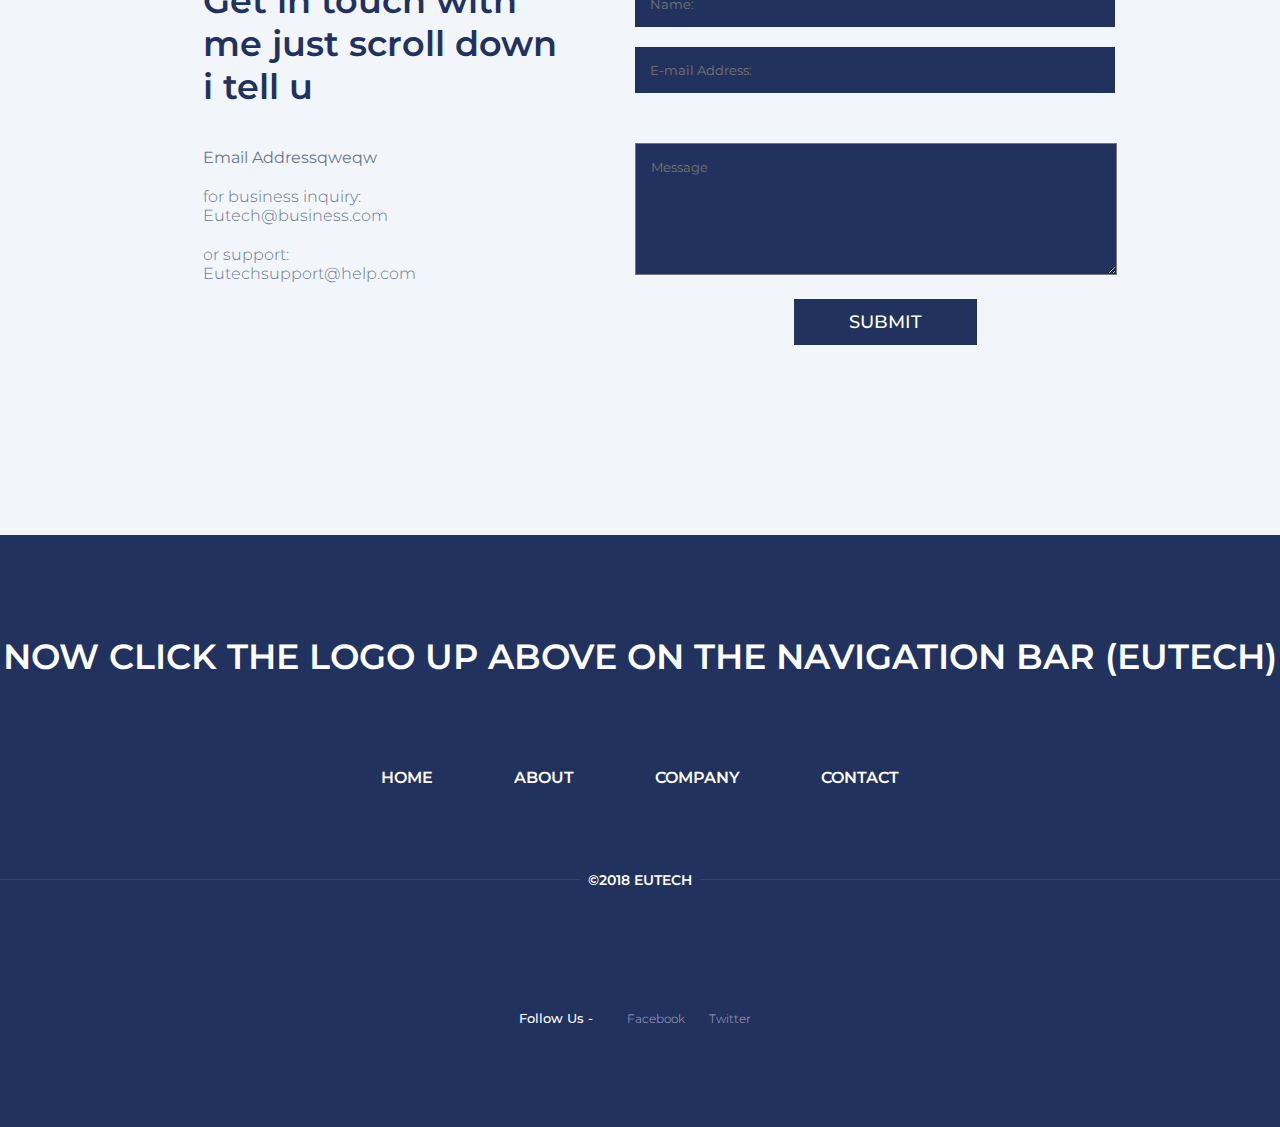
==== commit 900ef54e: "Change the index" ====
--- a/index.html
+++ b/index.html
@@ -43,7 +43,7 @@
             </div>
         </div>
     <div id="page-title">
-        <div id="title">HELLO TO THE GAME HAHAHAH GIA, HEHE.</div>
+        <div id="title">HELLO TO THE GAME, HEHE.</div>
         <div id="sub-title">SCROLL DOWN IF U WANT TO SEE ANYTHING</div>
     </div>
     <div id="image-container">
@@ -75,7 +75,7 @@
     </div>
     <div class="container">
         <div class="follow-us">
-            <span id="title">Follow Us - </span>
+            <span id="title">Follow Us the instructions okay? - </span>
             <span id="facebook" class="follow-margin"><a href="#">Facebook</a></span>
             <span class="follow-margin"><a href="#">Twitter</a></span>
         </div>
@@ -108,10 +108,7 @@
             A little further down, right on the footer
         </div>
         <div id="about-p">
-               <!-- Sobrang nakakatamad na kasi ung papakilala lang tapos ganun lang, Alam mo un,
-               Walang ka challenge challenge, So I created this website for u to solve, para naman
-               medyo nakakatuwa at worth it ung pag kilala mo sakin hahahaha saya saya. -->
-               Hakdog angas nung website template ko no? i know na hindi mo alam un dont worry hahahaha basta its about the design, just kep scrolling boiiiiiii
+              I know its kinda weird pero, wala akong magawa sa buhay e so try to scroll down pa ng mahanap mo next instructions
         </div>
         <div id="book-now"><a href="#">BOOK NOW</a></div>
     </div>
@@ -138,8 +135,7 @@
                 NICE TO MEET YOU HEHE
             </div>
             <div id="services-content"> 
-                <!-- I do coding on a lot of free time, read, watch netflix, play instruments. Just ur typical guy. I'm a sapiosexual, I really love intelligent women hahaha. Pero malay mo after mo dito dba, its a date and mainlove ako sayo hahaha, d ako ganun kagwapuhan pero pwede na hahahah -->
-                Do you know Im a sapiosexual hahahahha, mas trip ko sila pero dba kahit sino naman talaga ahahahha, kung ano ano lang kaartehan ko e hahahah
+                I do coding on a lot of free time, read, watch netflix, play instruments. Daming time e hahaha.
             </div>
             <div id="talk-to-us">
                <a href="">TALK TO US</a>
